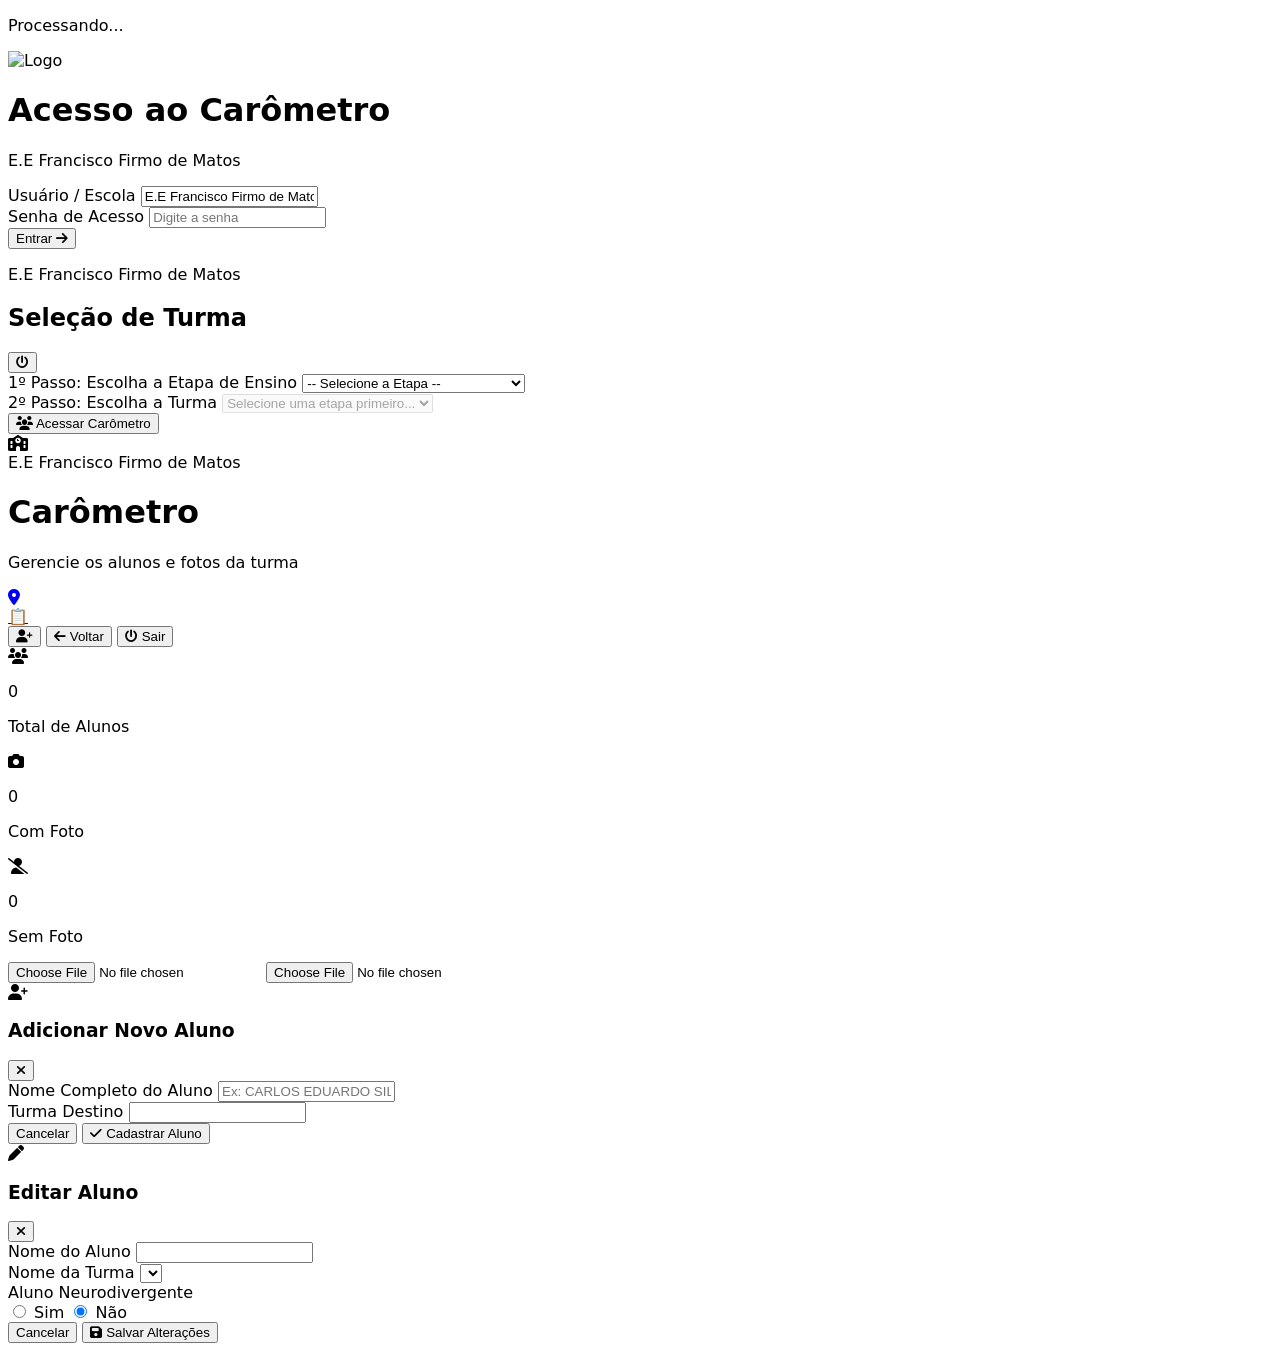
==== carometro.html @ 437d0957 "Add files via upload" ====
<!DOCTYPE html>
<html lang="pt-BR">
<head>
    <meta charset="UTF-8">
    <meta name="viewport" content="width=device-width, initial-scale=1.0">
     <link rel="icon" type="image/svg+xml"
        href="https://encrypted-tbn0.gstatic.com/images?q=tbn:ANd9GcTEu6XYfBX6dLECkxfarfPyb2WfE9KQSWr1B8WeCshx2w&s">
    <title>Carômetro Firmo de Mattos</title>
    <!-- Tailwind CSS -->
    <script src="https://cdn.tailwindcss.com"></script>
    <!-- Font Awesome Icons -->
    <link rel="stylesheet" href="https://cdnjs.cloudflare.com/ajax/libs/font-awesome/6.4.0/css/all.min.css">
    <!-- Compressor.js & Supabase JS -->
    <script src="https://cdnjs.cloudflare.com/ajax/libs/compressorjs/1.2.1/compressor.min.js"></script>
    <script src="https://cdn.jsdelivr.net/npm/@supabase/supabase-js@2"></script>
    <style>
        * {
            box-sizing: border-box;
        }
        html {
            scroll-behavior: smooth;
        }
        body {
            font-family: Inter, ui-sans-serif, system-ui, -apple-system, BlinkMacSystemFont, "Segoe UI", sans-serif;
        }
        /* Scrollbar discreta */
        ::-webkit-scrollbar {
            width: 7px;
            height: 7px;
        }
        ::-webkit-scrollbar-track {
            background: transparent;
        }
        ::-webkit-scrollbar-thumb {
            background: #cbd5e1;
            border-radius: 999px;
        }
        ::-webkit-scrollbar-thumb:hover {
            background: #94a3b8;
        }
        /* Animação suave dos cards */
        .aluno-card {
            animation: cardEntrada 0.25s ease-out;
        }
        @keyframes cardEntrada {
            from {
                opacity: 0;
                transform: translateY(6px);
            }
            to {
                opacity: 1;
                transform: translateY(0);
            }
        }
        /* Spinner de carregamento */
        .loading-spinner {
            animation: girar 0.8s linear infinite;
        }
        @keyframes girar {
            to {
                transform: rotate(360deg);
            }
        }
        button, select, input {
            -webkit-tap-highlight-color: transparent;
        }
    </style>
</head>
<body class="bg-slate-50 min-h-screen text-slate-800">
    <!-- =====================================================
         LOADING OVERLAY
    ====================================================== -->
    <div id="loading-overlay" class="fixed inset-0 bg-slate-950/70 backdrop-blur-sm hidden flex-col items-center justify-center p-4 z-[9999]">
        <div class="loading-spinner rounded-full h-12 w-12 sm:h-14 sm:w-14 border-4 border-white/20 border-t-blue-500 mb-4"></div>
        <p id="loading-text" class="text-white font-semibold text-sm sm:text-base text-center">Processando...</p>
    </div>
    <!-- =====================================================
         TELA DE LOGIN
    ====================================================== -->
    <div id="tela-login" class="flex flex-col items-center justify-center min-h-screen p-4 bg-slate-950">
        <div class="w-full max-w-sm sm:max-w-md bg-white rounded-2xl shadow-2xl border border-white/10 overflow-hidden">
            <div class="px-6 sm:px-8 pt-8 pb-5 text-center">
                <div class="mx-auto mb-4 w-16 h-16 rounded-2xl bg-blue-50 border border-blue-100 flex items-center justify-center overflow-hidden p-1 shadow-sm">
                   <img src="https://encrypted-tbn0.gstatic.com/images?q=tbn:ANd9GcTEu6XYfBX6dLECkxfarfPyb2WfE9KQSWr1B8WeCshx2w&s" class="relative h-20 w-20 rounded-full border-4 border-white shadow-lg" alt="Logo">
                </div>
                <h1 class="text-xl sm:text-2xl font-bold text-slate-900">Acesso ao Carômetro</h1>
                <p class="text-sm text-slate-500 mt-1">E.E Francisco Firmo de Matos</p>
            </div>
            <form id="form-login" onsubmit="efetuarLogin(event)" class="px-6 sm:px-8 pb-8 space-y-5">
                <div>
                    <label class="block text-[11px] font-bold text-slate-500 uppercase tracking-wide mb-1.5">Usuário / Escola</label>
                    <input type="text" id="login-username" name="username" value="E.E Francisco Firmo de Matos" readonly autocomplete="username"
                        class="w-full p-3 border border-slate-200 bg-slate-50 rounded-xl font-semibold text-slate-600 text-sm outline-none cursor-not-allowed">
                </div>
                <div>
                    <label class="block text-[11px] font-bold text-slate-500 uppercase tracking-wide mb-1.5">Senha de Acesso</label>
                    <input type="password" id="login-password" name="password" placeholder="Digite a senha" required autocomplete="current-password"
                        class="w-full p-3.5 border border-slate-200 rounded-xl text-sm font-medium outline-none focus:ring-2 focus:ring-blue-500/20 focus:border-blue-500 transition">
                </div>
                <button type="submit" class="w-full bg-blue-600 hover:bg-blue-700 active:bg-blue-800 text-white font-bold py-3.5 px-4 rounded-xl transition shadow-sm flex items-center justify-center gap-2">
                    Entrar <i class="fa-solid fa-arrow-right text-sm"></i>
                </button>
            </form>
        </div>
    </div>
    <!-- =====================================================
         TELA DE SELEÇÃO DE TURMAS
    ====================================================== -->
    <div id="tela-selecao" class="hidden min-h-screen flex flex-col items-center justify-center p-4">
        <div class="w-full max-w-md bg-white rounded-2xl shadow-sm border border-slate-200 overflow-hidden">
            <div class="px-5 sm:px-7 pt-6 sm:pt-7">
                <div class="flex items-center justify-between gap-4">
                    <div>
                        <p class="text-[10px] font-bold uppercase tracking-wider text-blue-600 mb-1">E.E Francisco Firmo de Matos</p>
                        <h2 class="text-xl sm:text-2xl font-bold text-slate-900">Seleção de Turma</h2>
                    </div>
                    <button onclick="efetuarLogout()" class="w-9 h-9 rounded-lg text-slate-400 hover:text-red-600 hover:bg-red-50 transition flex items-center justify-center" title="Sair">
                        <i class="fa-solid fa-power-off text-sm"></i>
                    </button>
                </div>
            </div>
            <div class="p-5 sm:p-7 space-y-5">
                <div>
                    <label class="block text-xs font-bold text-slate-600 uppercase tracking-wide mb-2">1º Passo: Escolha a Etapa de Ensino</label>
                    <select id="select-etapa" onchange="filtrarTurmasPorEtapa()" class="w-full p-3.5 border border-slate-200 rounded-xl bg-white focus:outline-none focus:ring-2 focus:ring-blue-500/20 focus:border-blue-500 font-medium text-sm transition">
                        <option value="">-- Selecione a Etapa --</option>
                        <option value="1 REG">1º Ano Regular (1 REG)</option>
                        <option value="1 ADM">1º Ano Administração (TEC ADM)</option>
                        <option value="2 REG">2º Ano Regular (2 REG)</option>
                        <option value="3 REG">3º Ano Regular (3 REG)</option>
                    </select>
                </div>
                <div>
                    <label class="block text-xs font-bold text-slate-600 uppercase tracking-wide mb-2">2º Passo: Escolha a Turma</label>
                    <select id="select-turmas" disabled class="w-full p-3.5 border border-slate-200 rounded-xl bg-white focus:outline-none focus:ring-2 focus:ring-blue-500/20 focus:border-blue-500 font-medium text-sm transition disabled:bg-slate-100 disabled:text-slate-400">
                        <option value="">Selecione uma etapa primeiro...</option>
                    </select>
                </div>
                <button onclick="entrarNaTurma()" class="w-full bg-blue-600 hover:bg-blue-700 active:bg-blue-800 text-white font-bold py-3.5 px-4 rounded-xl transition shadow-sm flex items-center justify-center gap-2">
                    <i class="fa-solid fa-users text-sm"></i>
                    Acessar Carômetro
                </button>
            </div>
        </div>
    </div>
    <!-- =====================================================
         TELA DO CARÔMETRO
    ====================================================== -->
    <div id="tela-carometro" class="hidden min-h-screen">
        <!-- HEADER -->
        <header class="bg-slate-950 text-white border-b border-white/5 sticky top-0 z-40">
            <div class="max-w-7xl mx-auto px-4 sm:px-6 py-4">
                <div class="flex flex-col sm:flex-row sm:items-center justify-between gap-4">
                    <div class="min-w-0">
                        <div class="flex items-center gap-2 mb-1">
                            <div class="w-8 h-8 rounded-lg bg-blue-600 flex items-center justify-center flex-shrink-0">
                                <i class="fa-solid fa-school text-xs"></i>
                            </div>
                            <span class="text-[10px] uppercase tracking-wider font-bold text-blue-300">E.E Francisco Firmo de Matos</span>
                        </div>
                        <h1 id="titulo-turma" class="text-lg sm:text-xl font-bold truncate">Carômetro</h1>
                        <p class="text-xs text-slate-400 mt-0.5">Gerencie os alunos e fotos da turma</p>
                    </div>
                    <div class="flex items-center gap-2 flex-wrap">
                        <!-- ÍCONE: MAPEAMENTO DE SALA -->
                        <a id="btn-mapeamento" href="#" title="Mapeamento de Sala">
                            <div class="w-10 h-10 rounded-full bg-rose-600 hover:bg-rose-700 active:bg-rose-800 text-white flex items-center justify-center transition shadow-sm text-lg">
                                <i class="fa-solid fa-location-dot"></i>
                            </div>
                        </a>
                        <!-- ÍCONE: DIÁRIO DE BORDO -->
                        <a id="btn-diario-bordo" href="#" title="Diário de Bordo">
                            <div class="w-10 h-10 rounded-full bg-amber-600 hover:bg-amber-700 active:bg-amber-800 text-white flex items-center justify-center transition shadow-sm text-lg">
                                📋
                            </div>
                        </a>
                        <button onclick="abrirModalNovoAluno()" class="bg-emerald-600 hover:bg-emerald-700 active:bg-emerald-800 px-3.5 py-2.5 rounded-xl transition font-semibold text-xs sm:text-sm flex items-center gap-2 text-white shadow-sm">
                            <i class="fa-solid fa-user-plus text-xs"></i>
                        </button>
                        <button onclick="voltarParaSelecao()" class="bg-white/10 hover:bg-white/15 active:bg-white/20 px-3.5 py-2.5 rounded-xl transition font-semibold text-xs sm:text-sm flex items-center gap-2">
                            <i class="fa-solid fa-arrow-left"></i>
                            <span>Voltar</span>
                        </button>
                        <button onclick="efetuarLogout()" class="bg-red-600/90 hover:bg-red-600 active:bg-red-700 px-3.5 py-2.5 rounded-xl transition font-semibold text-xs sm:text-sm flex items-center gap-2">
                            <i class="fa-solid fa-power-off"></i>
                            <span>Sair</span>
                        </button>
                    </div>
                </div>
            </div>
        </header>
        <!-- CONTEÚDO PRINCIPAL -->
        <main class="max-w-7xl mx-auto p-4 sm:p-6">
            <!-- CARDS DE METRICAS -->
            <div class="grid grid-cols-1 sm:grid-cols-3 gap-4 mb-6">
                <div class="bg-white p-4 rounded-2xl border border-slate-200 shadow-sm flex items-center gap-4">
                    <div class="w-12 h-12 rounded-xl bg-blue-50 border border-blue-100 flex items-center justify-center text-blue-600">
                        <i class="fa-solid fa-users text-lg"></i>
                    </div>
                    <div>
                        <p id="meta-total" class="text-2xl font-bold text-slate-900">0</p>
                        <p class="text-xs font-bold text-slate-400 uppercase tracking-wider">Total de Alunos</p>
                    </div>
                </div>
                <div class="bg-white p-4 rounded-2xl border border-slate-200 shadow-sm flex items-center gap-4">
                    <div class="w-12 h-12 rounded-xl bg-emerald-50 border border-emerald-100 flex items-center justify-center text-emerald-600">
                        <i class="fa-solid fa-camera text-lg"></i>
                    </div>
                    <div>
                        <p id="meta-com-foto" class="text-2xl font-bold text-emerald-600">0</p>
                        <p class="text-xs font-bold text-slate-400 uppercase tracking-wider">Com Foto</p>
                    </div>
                </div>
                <div class="bg-white p-4 rounded-2xl border border-slate-200 shadow-sm flex items-center gap-4">
                    <div class="w-12 h-12 rounded-xl bg-amber-50 border border-amber-100 flex items-center justify-center text-amber-600">
                        <i class="fa-solid fa-user-slash text-lg"></i>
                    </div>
                    <div>
                        <p id="meta-sem-foto" class="text-2xl font-bold text-amber-500">0</p>
                        <p class="text-xs font-bold text-slate-400 uppercase tracking-wider">Sem Foto</p>
                    </div>
                </div>
            </div>
            <!-- GRID DE CARDS DOS ALUNOS -->
            <div id="grid-alunos" class="grid grid-cols-1 sm:grid-cols-2 md:grid-cols-3 lg:grid-cols-5 gap-5"></div>
        </main>
    </div>
    <!-- INPUTS ESCONDIDOS DE ARQUIVO -->
    <input type="file" id="input-camera" accept="image/*" capture="environment" class="hidden">
    <input type="file" id="input-galeria" accept="image/*" class="hidden">
    <!-- =====================================================
         MODAL: ADICIONAR ALUNO
    ====================================================== -->
    <div id="modal-novo-aluno" class="fixed inset-0 bg-slate-950/70 backdrop-blur-sm hidden flex items-center justify-center p-4 z-50">
        <div class="bg-white rounded-2xl shadow-2xl max-w-md w-full p-6 border border-slate-100">
            <div class="flex justify-between items-center mb-5">
                <div class="flex items-center gap-2.5">
                    <div class="w-9 h-9 rounded-xl bg-emerald-50 border border-emerald-100 flex items-center justify-center text-emerald-600">
                        <i class="fa-solid fa-user-plus text-sm"></i>
                    </div>
                    <h3 class="text-lg font-bold text-slate-900">Adicionar Novo Aluno</h3>
                </div>
                <button onclick="fecharModalNovoAluno()" class="w-8 h-8 rounded-lg text-slate-400 hover:text-slate-600 hover:bg-slate-100 transition flex items-center justify-center">
                    <i class="fa-solid fa-xmark"></i>
                </button>
            </div>
            <div class="space-y-4">
                <div>
                    <label class="block text-xs font-bold text-slate-500 uppercase tracking-wide mb-1.5">Nome Completo do Aluno</label>
                    <input type="text" id="cad-nome" placeholder="Ex: CARLOS EDUARDO SILVA" class="w-full p-3 border border-slate-200 rounded-xl focus:ring-2 focus:ring-blue-500/20 focus:border-blue-500 outline-none font-medium text-sm uppercase transition">
                </div>
                <div>
                    <label class="block text-xs font-bold text-slate-500 uppercase tracking-wide mb-1.5">Turma Destino</label>
                    <input type="text" id="cad-turma" readonly class="w-full p-3 border border-slate-200 rounded-xl bg-slate-100 font-bold text-slate-600 text-sm cursor-not-allowed outline-none">
                </div>
            </div>
            <div class="flex justify-end gap-2.5 mt-6">
                <button onclick="fecharModalNovoAluno()" class="px-4 py-2.5 bg-slate-100 hover:bg-slate-200 rounded-xl font-semibold text-xs text-slate-600 transition">Cancelar</button>
                <button onclick="salvarNovoAluno()" class="px-4 py-2.5 bg-emerald-600 hover:bg-emerald-700 text-white rounded-xl font-semibold text-xs shadow-sm transition flex items-center gap-1.5">
                    <i class="fa-solid fa-check"></i>
                    Cadastrar Aluno
                </button>
            </div>
        </div>
    </div>
    <!-- =====================================================
         MODAL: EDITAR ALUNO
    ====================================================== -->
    <div id="modal-edicao" class="fixed inset-0 bg-slate-950/70 backdrop-blur-sm hidden flex items-center justify-center p-4 z-50">
        <div class="bg-white rounded-2xl shadow-2xl max-w-md w-full p-6 border border-slate-100">
            <div class="flex justify-between items-center mb-5">
                <div class="flex items-center gap-2.5">
                    <div class="w-9 h-9 rounded-xl bg-blue-50 border border-blue-100 flex items-center justify-center text-blue-600">
                        <i class="fa-solid fa-pen text-sm"></i>
                    </div>
                    <h3 class="text-lg font-bold text-slate-900">Editar Aluno</h3>
                </div>
                <button onclick="fecharModal()" class="w-8 h-8 rounded-lg text-slate-400 hover:text-slate-600 hover:bg-slate-100 transition flex items-center justify-center">
                    <i class="fa-solid fa-xmark"></i>
                </button>
            </div>
            <input type="hidden" id="edit-aluno-id">
            <div class="space-y-4">
                <div>
                    <label class="block text-xs font-bold text-slate-500 uppercase tracking-wide mb-1.5">Nome do Aluno</label>
                    <input type="text" id="edit-nome" class="w-full p-3 border border-slate-200 rounded-xl focus:ring-2 focus:ring-blue-500/20 focus:border-blue-500 outline-none font-medium text-sm uppercase transition">
                </div>
                <div>
                    <label class="block text-xs font-bold text-slate-500 uppercase tracking-wide mb-1.5">Nome da Turma</label>
                    <select id="edit-turma" class="w-full p-3 border border-slate-200 rounded-xl focus:ring-2 focus:ring-blue-500/20 focus:border-blue-500 outline-none font-medium text-sm transition bg-white">
                    </select>
                </div>
                <div>
                    <label class="block text-xs font-bold text-slate-500 uppercase tracking-wide mb-1.5">Aluno Neurodivergente</label>
                    <div class="flex items-center gap-6 p-3 bg-slate-50 rounded-xl border border-slate-200">
                        <label class="flex items-center gap-2 cursor-pointer text-sm font-semibold text-slate-700">
                            <input type="radio" id="edit-neuro-sim" name="edit-neurodivergente" value="sim" class="w-4 h-4 text-blue-600 focus:ring-blue-500 border-slate-300">
                            <span>Sim</span>
                        </label>
                        <label class="flex items-center gap-2 cursor-pointer text-sm font-semibold text-slate-700">
                            <input type="radio" id="edit-neuro-nao" name="edit-neurodivergente" value="nao" class="w-4 h-4 text-blue-600 focus:ring-blue-500 border-slate-300" checked>
                            <span>Não</span>
                        </label>
                    </div>
                </div>
            </div>
            <div class="flex justify-end gap-2.5 mt-6">
                <button onclick="fecharModal()" class="px-4 py-2.5 bg-slate-100 hover:bg-slate-200 rounded-xl font-semibold text-xs text-slate-600 transition">Cancelar</button>
                <button onclick="salvarEdicaoAluno()" class="px-4 py-2.5 bg-blue-600 hover:bg-blue-700 text-white rounded-xl font-semibold text-xs shadow-sm transition flex items-center gap-1.5">
                    <i class="fa-solid fa-floppy-disk"></i>
                    Salvar Alterações
                </button>
            </div>
        </div>
    </div>
    <!-- =====================================================
         JAVASCRIPT
    ====================================================== -->
    <script>
        const SUPABASE_URL = "https://vydnefdeqljazqaisslq.supabase.co";
        const SUPABASE_ANON_KEY = "eyJhbGciOiJIUzI1NiIsInR5cCI6IkpXVCJ9.eyJpc3MiOiJzdXBhYmFzZSIsInJlZiI6InZ5ZG5lZmRlcWxqYXpxYWlzc2xxIiwicm9sZSI6ImFub24iLCJpYXQiOjE3ODI4MTkwNDEsImV4cCI6MjA5ODM5NTA0MX0.tnt7XMk3lpHU00lWQH-0wg-9fCjKEc4MiMVgZZWlY2U";
    
        const supabaseClient = supabase.createClient(SUPABASE_URL, SUPABASE_ANON_KEY);
        
        let todasAsTurmas = [];
        let alunoSelecionadoParaUpload = null;
        let turmaAtualSelecionada = "";
        const CHAVE_EXPIRACAO = "carometro_sessao_expiracao";
        
        document.addEventListener("DOMContentLoaded", async () => {
            verificarSessao();
            configurarInputsDeArquivo();
            
            const params = new URLSearchParams(window.location.search);
            const turmaVindaDoMapeamento = params.get('turma');
            
            if (turmaVindaDoMapeamento) {
                // Entrou vindo do mapeamento — carrega direto na turma
                await carregarTurmas();
                const etapa = descobrirEtapaDaTurma(turmaVindaDoMapeamento);
                if (etapa) {
                    document.getElementById("select-etapa").value = etapa;
                    filtrarTurmasPorEtapa();
                    document.getElementById("select-turmas").value = turmaVindaDoMapeamento;
                    turmaAtualSelecionada = turmaVindaDoMapeamento;
                    
                    document.getElementById("titulo-turma").innerText = `Carômetro · ${turmaVindaDoMapeamento}`;
                    atualizarLinksNavegacao(turmaVindaDoMapeamento);
                    
                    document.getElementById("tela-selecao").classList.add("hidden");
                    document.getElementById("tela-carometro").classList.remove("hidden");
                    carregarAlunos(turmaVindaDoMapeamento);
                }
            }
        });
        
        // Atualiza os links de navegação com a turma atual
        function atualizarLinksNavegacao(nomeTurma) {
            const btnDiario = document.getElementById("btn-diario-bordo");
            const btnMapeamento = document.getElementById("btn-mapeamento");
            
            if (btnDiario) {
                btnDiario.href = `diariodebordo.html?turma=${encodeURIComponent(nomeTurma)}&origem=carometro`;
            }
            if (btnMapeamento) {
                btnMapeamento.href = `mapeamento.html?turma=${encodeURIComponent(nomeTurma)}&origem=carometro`;
            }
        }
        
        /* ================= LOADING OVERLAY ================= */
        function mostrarLoading(mensagem) {
            document.getElementById("loading-text").innerText = mensagem || "Processando...";
            const overlay = document.getElementById("loading-overlay");
            overlay.classList.remove("hidden");
            overlay.classList.add("flex");
        }
        function esconderLoading() {
            const overlay = document.getElementById("loading-overlay");
            overlay.classList.add("hidden");
            overlay.classList.remove("flex");
        }
        
        /* ================= SESSÃO E LOGIN ================= */
        function verificarSessao() {
            const expiracao = localStorage.getItem(CHAVE_EXPIRACAO);
            const agora = Date.now();
            if (expiracao && agora < parseInt(expiracao)) {
                document.getElementById("tela-login").classList.add("hidden");
                document.getElementById("tela-selecao").classList.remove("hidden");
                document.getElementById("tela-carometro").classList.add("hidden");
                carregarTurmas();
            } else {
                localStorage.removeItem(CHAVE_EXPIRACAO);
                document.getElementById("tela-login").classList.remove("hidden");
                document.getElementById("tela-selecao").classList.add("hidden");
                document.getElementById("tela-carometro").classList.add("hidden");
            }
        }
        function efetuarLogin(event) {
            event.preventDefault();
            const senhaDigitada = document.getElementById("login-password").value;
            if (senhaDigitada === "8737") {
                const tempoExpiracao = Date.now() + (24 * 60 * 60 * 1000);
                localStorage.setItem(CHAVE_EXPIRACAO, tempoExpiracao.toString());
                document.getElementById("login-password").value = "";
                verificarSessao();
            } else {
                alert("Senha inválida! Tente novamente.");
                document.getElementById("login-password").focus();
            }
        }
        function efetuarLogout() {
            if (confirm("Tem certeza que deseja sair do sistema?")) {
                localStorage.removeItem(CHAVE_EXPIRACAO);
                verificarSessao();
            }
        }
        
        /* ================= CARREGAR TURMAS ================= */
        async function carregarTurmas() {
            const { data, error } = await supabaseClient
                .from("carometro")
                .select("class_name");
            if (error) {
                alert("Erro ao carregar turmas do servidor: " + error.message);
                return;
            }
            todasAsTurmas = [
                ...new Set(
                    data
                        .map(item => item.class_name)
                        .filter(Boolean)
                        .map(turma => turma.trim())
                )
            ].sort((a, b) => a.localeCompare(b, "pt-BR", { numeric: true }));
            
            const selectTurmas = document.getElementById("select-turmas");
            document.getElementById("select-etapa").value = "";
            selectTurmas.innerHTML = '<option value="">Selecione uma etapa primeiro...</option>';
            selectTurmas.disabled = true;
            selectTurmas.classList.add("disabled:bg-slate-100", "disabled:text-slate-400");
        }
        
        /* ================= FILTRAR TURMAS POR ETAPA ================= */
        function filtrarTurmasPorEtapa() {
            const etapaSelecionada = document.getElementById("select-etapa").value;
            const selectTurmas = document.getElementById("select-turmas");
            
            if (!etapaSelecionada) {
                selectTurmas.innerHTML = '<option value="">Selecione uma etapa primeiro...</option>';
                selectTurmas.disabled = true;
                selectTurmas.classList.add("disabled:bg-slate-100", "disabled:text-slate-400");
                return;
            }
            
            let turmasFiltradas = [];
            if (etapaSelecionada === "1 REG") {
                turmasFiltradas = todasAsTurmas.filter(turma =>
                    turma.toUpperCase().startsWith("1 REG")
                );
            } else if (etapaSelecionada === "1 ADM") {
                turmasFiltradas = todasAsTurmas.filter(turma =>
                    turma.toUpperCase().includes("ADM")
                );
            } else if (etapaSelecionada === "2 REG") {
                turmasFiltradas = todasAsTurmas.filter(turma =>
                    turma.toUpperCase().startsWith("2 REG")
                );
            } else if (etapaSelecionada === "3 REG") {
                turmasFiltradas = todasAsTurmas.filter(turma =>
                    turma.toUpperCase().startsWith("3 REG")
                );
            }
            
            selectTurmas.innerHTML = '<option value="">-- Escolha uma Turma --</option>';
            turmasFiltradas.forEach(turma => {
                const option = document.createElement("option");
                option.value = turma;
                option.textContent = turma;
                selectTurmas.appendChild(option);
            });
            
            if (!turmasFiltradas.length) {
                selectTurmas.innerHTML = '<option value="">Nenhuma turma encontrada nesta etapa</option>';
            }
            
            selectTurmas.disabled = false;
            selectTurmas.classList.remove("disabled:bg-slate-100", "disabled:text-slate-400");
        }
        
        /* ================= ENTRAR NA TURMA ================= */
        function entrarNaTurma() {
            const nomeTurma = document.getElementById("select-turmas").value;
            if (!nomeTurma) {
                alert("Selecione uma turma para prosseguir!");
                return;
            }
            turmaAtualSelecionada = nomeTurma;
            document.getElementById("titulo-turma").innerText = `Carômetro · ${nomeTurma}`;
            
            // Atualiza links com a turma selecionada
            atualizarLinksNavegacao(nomeTurma);
            
            document.getElementById("tela-selecao").classList.add("hidden");
            document.getElementById("tela-carometro").classList.remove("hidden");
            carregarAlunos(nomeTurma);
        }
        
        function voltarParaSelecao() {
            document.getElementById("tela-carometro").classList.add("hidden");
            document.getElementById("tela-selecao").classList.remove("hidden");
            carregarTurmas();
        }
        
        /* ================= DESCOBRIR ETAPA DA TURMA ================= */
        function descobrirEtapaDaTurma(turma) {
            if (!turma) return "";
            const turmaUpper = turma.toUpperCase();
            if (turmaUpper.startsWith("1 REG")) return "1 REG";
            if (turmaUpper.includes("ADM")) return "1 ADM";
            if (turmaUpper.startsWith("2 REG")) return "2 REG";
            if (turmaUpper.startsWith("3 REG")) return "3 REG";
            return "";
        }
        
        /* ================= CARREGAR ALUNOS ================= */
        async function carregarAlunos(nomeTurma) {
            mostrarLoading("Carregando alunos da turma...");
            try {
                const { data: alunos, error } = await supabaseClient
                    .from('carometro')
                    .select('*')
                    .eq('class_name', nomeTurma)
                    .order('student_name');
                if (error) throw error;
                
                const total = alunos.length;
                const comFoto = alunos.filter(a => a.photo_url).length;
                const semFoto = total - comFoto;
                
                document.getElementById("meta-total").innerText = total;
                document.getElementById("meta-com-foto").innerText = comFoto;
                document.getElementById("meta-sem-foto").innerText = semFoto;
                
                const grid = document.getElementById("grid-alunos");
                grid.innerHTML = "";
                
                if (alunos.length === 0) {
                    grid.innerHTML = `
                        <div class="col-span-full py-12 px-4 text-center rounded-2xl border border-dashed border-slate-300 bg-white/50">
                            <i class="fa-solid fa-users-slash text-3xl text-slate-300 mb-2"></i>
                            <p class="font-semibold text-slate-600 text-sm">Nenhum aluno cadastrado nesta turma</p>
                            <p class="text-xs text-slate-400 mt-1">Clique em "Adicionar Aluno" para incluir novos alunos.</p>
                        </div>
                    `;
                    return;
                }
                
                const estiloDegrade = "background: linear-gradient(135deg, #e52421 0%, #ffd100 33%, #0072ce 66%, #00a3e0 100%);";
                alunos.forEach(aluno => {
                    const card = document.createElement("div");
                    card.className = "aluno-card bg-white p-5 rounded-2xl border border-slate-200 shadow-sm hover:border-blue-200 hover:shadow-md transition-all duration-200 flex flex-col items-center justify-between text-center min-h-[300px]";
                    const isNeuro = Boolean(aluno.neurodivergente);
                    
                    let areaFoto = "";
                    if (isNeuro) {
                        if (aluno.photo_url) {
                            areaFoto = `
                                <div class="w-24 h-24 rounded-full p-[3.5px] overflow-hidden mb-3 shadow-md" style="${estiloDegrade}">
                                    <div class="w-full h-full rounded-full overflow-hidden bg-slate-100">
                                        <img src="${aluno.photo_url}" alt="${aluno.student_name}" class="w-full h-full object-cover">
                                    </div>
                                </div>`;
                        } else {
                            areaFoto = `
                                <div class="w-24 h-24 rounded-full p-[3.5px] overflow-hidden mb-3 shadow-md" style="${estiloDegrade}">
                                    <div class="w-full h-full rounded-full bg-slate-100 flex items-center justify-center text-slate-300">
                                        <i class="fa-solid fa-user text-4xl"></i>
                                    </div>
                                </div>`;
                        }
                    } else {
                        if (aluno.photo_url) {
                            areaFoto = `
                                <div class="w-24 h-24 rounded-full border-2 border-blue-500 ring-2 ring-blue-100 overflow-hidden mb-3 bg-slate-100 shadow">
                                    <img src="${aluno.photo_url}" alt="${aluno.student_name}" class="w-full h-full object-cover">
                                </div>`;
                        } else {
                            areaFoto = `
                                <div class="w-24 h-24 rounded-full bg-slate-100 border-2 border-slate-200 flex items-center justify-center overflow-hidden mb-3 text-slate-300 shadow-inner">
                                    <i class="fa-solid fa-user text-4xl"></i>
                                </div>`;
                        }
                    }
                    
                    let botoesAcao = "";
                    if (aluno.photo_url) {
                        botoesAcao = `
                            <button onclick="window.open('${aluno.photo_url}', '_blank')" class="w-9 h-9 rounded-xl bg-emerald-50 text-emerald-600 border border-emerald-200 hover:bg-emerald-600 hover:text-white transition flex items-center justify-center text-xs shadow-sm" title="Ver foto em tamanho real"><i class="fa-solid fa-magnifying-glass"></i></button>
                            <button onclick="removerFoto('${aluno.id}')" class="w-9 h-9 rounded-xl bg-red-50 text-red-600 border border-red-200 hover:bg-red-600 hover:text-white transition flex items-center justify-center text-xs shadow-sm" title="Remover foto"><i class="fa-solid fa-trash"></i></button>
                        `;
                    } else {
                        botoesAcao = `
                            <button onclick="dispararUpload('${aluno.id}', 'camera')" class="w-9 h-9 rounded-xl bg-purple-50 text-purple-600 border border-purple-200 hover:bg-purple-600 hover:text-white transition flex items-center justify-center text-xs shadow-sm" title="Tirar foto com a Câmera"><i class="fa-solid fa-camera"></i></button>
                            <button onclick="dispararUpload('${aluno.id}', 'galeria')" class="w-9 h-9 rounded-xl bg-blue-50 text-blue-600 border border-blue-200 hover:bg-blue-600 hover:text-white transition flex items-center justify-center text-xs shadow-sm" title="Escolher foto da Galeria"><i class="fa-solid fa-image"></i></button>
                        `;
                    }
                    
                    card.innerHTML = `
                        <div class="flex flex-col items-center w-full">
                            ${areaFoto}
                            <h4 class="font-bold text-sm text-slate-900 uppercase tracking-tight line-clamp-2 px-1 mb-1 leading-snug">${aluno.student_name}</h4>
                            <span class="text-[10px] font-bold text-slate-400 uppercase tracking-wider">${aluno.class_name}</span>
                        </div>
                        <div class="flex items-center justify-center gap-2 mt-4 pt-3 border-t border-slate-100 w-full">
                            ${botoesAcao}
                            <button onclick="abrirModalEdicao('${aluno.id}', '${escaparAtributo(aluno.student_name)}', '${escaparAtributo(aluno.class_name)}', ${isNeuro})" class="w-9 h-9 rounded-xl bg-slate-50 text-slate-600 border border-slate-200 hover:bg-slate-800 hover:text-white transition flex items-center justify-center text-xs shadow-sm" title="Editar dados do aluno"><i class="fa-solid fa-pen"></i></button>
                        </div>
                    `;
                    grid.appendChild(card);
                });
            } catch (err) {
                alert("Erro ao buscar alunos: " + err.message);
            } finally {
                esconderLoading();
            }
        }
        function escaparAtributo(str) {
            return String(str || '').replace(/'/g, "\\'").replace(/"/g, '&quot;');
        }
        
        /* ================= CADASTRO DE ALUNO ================= */
        function abrirModalNovoAluno() {
            if (!turmaAtualSelecionada) return alert("Selecione uma turma primeiro!");
            document.getElementById("cad-turma").value = turmaAtualSelecionada;
            document.getElementById("cad-nome").value = "";
            document.getElementById("modal-novo-aluno").classList.remove("hidden");
            document.getElementById("cad-nome").focus();
        }
        function fecharModalNovoAluno() {
            document.getElementById("modal-novo-aluno").classList.add("hidden");
        }
        async function salvarNovoAluno() {
            const nome = document.getElementById("cad-nome").value.trim().toUpperCase();
            const turma = document.getElementById("cad-turma").value.trim();
            if (!nome) return alert("Por favor, digite o nome completo do aluno!");
            mostrarLoading("Cadastrando aluno...");
            try {
                const { error } = await supabaseClient
                    .from('carometro')
                    .insert([{ student_name: nome, class_name: turma }]);
                if (error) throw error;
                fecharModalNovoAluno();
                await carregarTurmas();
                carregarAlunos(turmaAtualSelecionada);
            } catch (err) {
                alert("Erro ao cadastrar aluno: " + err.message);
                esconderLoading();
            }
        }
        
        /* ================= UPLOAD DE FOTOS ================= */
        function dispararUpload(alunoId, origem) {
            alunoSelecionadoParaUpload = alunoId;
            if (origem === 'camera') document.getElementById("input-camera").click();
            if (origem === 'galeria') document.getElementById("input-galeria").click();
        }
        function configurarInputsDeArquivo() {
            const processarArquivo = async (evento) => {
                const file = evento.target.files[0];
                if (!file || !alunoSelecionadoParaUpload) return;
                mostrarLoading("Otimizando e enviando foto...");
                new Compressor(file, {
                    quality: 0.6,
                    maxWidth: 800,
                    maxHeight: 800,
                    convertSize: 1000000,
                    success: async (resultadoCompactado) => {
                        try {
                            const fileExt = resultadoCompactado.name ? resultadoCompactado.name.split('.').pop() : 'jpg';
                            const caminhoArquivo = `public/${alunoSelecionadoParaUpload}-${Date.now()}.${fileExt}`;
                            const { error: storageError } = await supabaseClient.storage
                                .from('fotos-alunos')
                                .upload(caminhoArquivo, resultadoCompactado);
                            if (storageError) throw storageError;
                            const { data: { publicUrl } } = supabaseClient.storage.from('fotos-alunos').getPublicUrl(caminhoArquivo);
                            const { error: dbError } = await supabaseClient
                                .from('carometro')
                                .update({ photo_url: publicUrl })
                                .eq('id', alunoSelecionadoParaUpload);
                            if (dbError) throw dbError;
                            evento.target.value = "";
                            carregarAlunos(turmaAtualSelecionada);
                        } catch (err) {
                            alert("Erro no upload da foto: " + err.message);
                            esconderLoading();
                        }
                    },
                    error(err) {
                        alert("Erro ao compactar a imagem: " + err.message);
                        esconderLoading();
                    },
                });
            };
            document.getElementById("input-camera").addEventListener("change", processarArquivo);
            document.getElementById("input-galeria").addEventListener("change", processarArquivo);
        }
        
        /* ================= REMOVER FOTO ================= */
        async function removerFoto(alunoId) {
            if (!confirm("Tem certeza que deseja remover a foto deste aluno?")) return;
            mostrarLoading("Removendo foto...");
            try {
                const { data: aluno, error: fetchError } = await supabaseClient
                    .from('carometro')
                    .select('photo_url')
                    .eq('id', alunoId)
                    .single();
                if (fetchError) throw fetchError;
                if (aluno && aluno.photo_url) {
                    const caminhoArquivo = aluno.photo_url.split('/fotos-alunos/')[1];
                    if (caminhoArquivo) {
                        await supabaseClient.storage.from('fotos-alunos').remove([caminhoArquivo]);
                    }
                }
                const { error: dbError } = await supabaseClient
                    .from('carometro')
                    .update({ photo_url: null })
                    .eq('id', alunoId);
                if (dbError) throw dbError;
                carregarAlunos(turmaAtualSelecionada);
            } catch (err) {
                alert("Erro ao remover a foto: " + err.message);
                esconderLoading();
            }
        }
        
        /* ================= EDITAR ALUNO ================= */
        async function abrirModalEdicao(id, nome, turma, neurodivergente) {
            document.getElementById("edit-aluno-id").value = id;
            document.getElementById("edit-nome").value = nome;
            const selectTurma = document.getElementById("edit-turma");
            
            selectTurma.innerHTML = "";
            if (!todasAsTurmas.length) {
                selectTurma.innerHTML = '<option value="">Nenhuma turma cadastrada</option>';
            } else {
                todasAsTurmas.forEach(t => {
                    const option = document.createElement("option");
                    option.value = t;
                    option.textContent = t;
                    if (t === turma) option.selected = true;
                    selectTurma.appendChild(option);
                });
            }
            
            if (neurodivergente) {
                document.getElementById("edit-neuro-sim").checked = true;
            } else {
                document.getElementById("edit-neuro-nao").checked = true;
            }
            document.getElementById("modal-edicao").classList.remove("hidden");
        }
        
        function fecharModal() {
            document.getElementById("modal-edicao").classList.add("hidden");
        }
        
        async function salvarEdicaoAluno() {
            const id = document.getElementById("edit-aluno-id").value;
            const novoNome = document.getElementById("edit-nome").value.trim().toUpperCase();
            const novaTurma = document.getElementById("edit-turma").value;
            const isNeurodivergente = document.getElementById("edit-neuro-sim").checked;
            
            if (!novoNome || !novaTurma) return alert("Nome e Turma não podem ficar vazios!");
            
            mostrarLoading("Salvando alterações...");
            try {
                const { error } = await supabaseClient
                    .from('carometro')
                    .update({ 
                        student_name: novoNome, 
                        class_name: novaTurma,
                        neurodivergente: isNeurodivergente 
                    })
                    .eq('id', id);
                if (error) throw error;
                fecharModal();
                
                const turmaAtual = turmaAtualSelecionada;
                await carregarTurmas();
                const etapaAtual = descobrirEtapaDaTurma(turmaAtual);
                if (etapaAtual) {
                    document.getElementById("select-etapa").value = etapaAtual;
                    filtrarTurmasPorEtapa();
                    document.getElementById("select-turmas").value = turmaAtual;
                }
                carregarAlunos(turmaAtual);
            } catch (err) {
                alert("Erro ao atualizar dados: " + err.message);
                esconderLoading();
            }
        }
    </script>
</body>
</html>
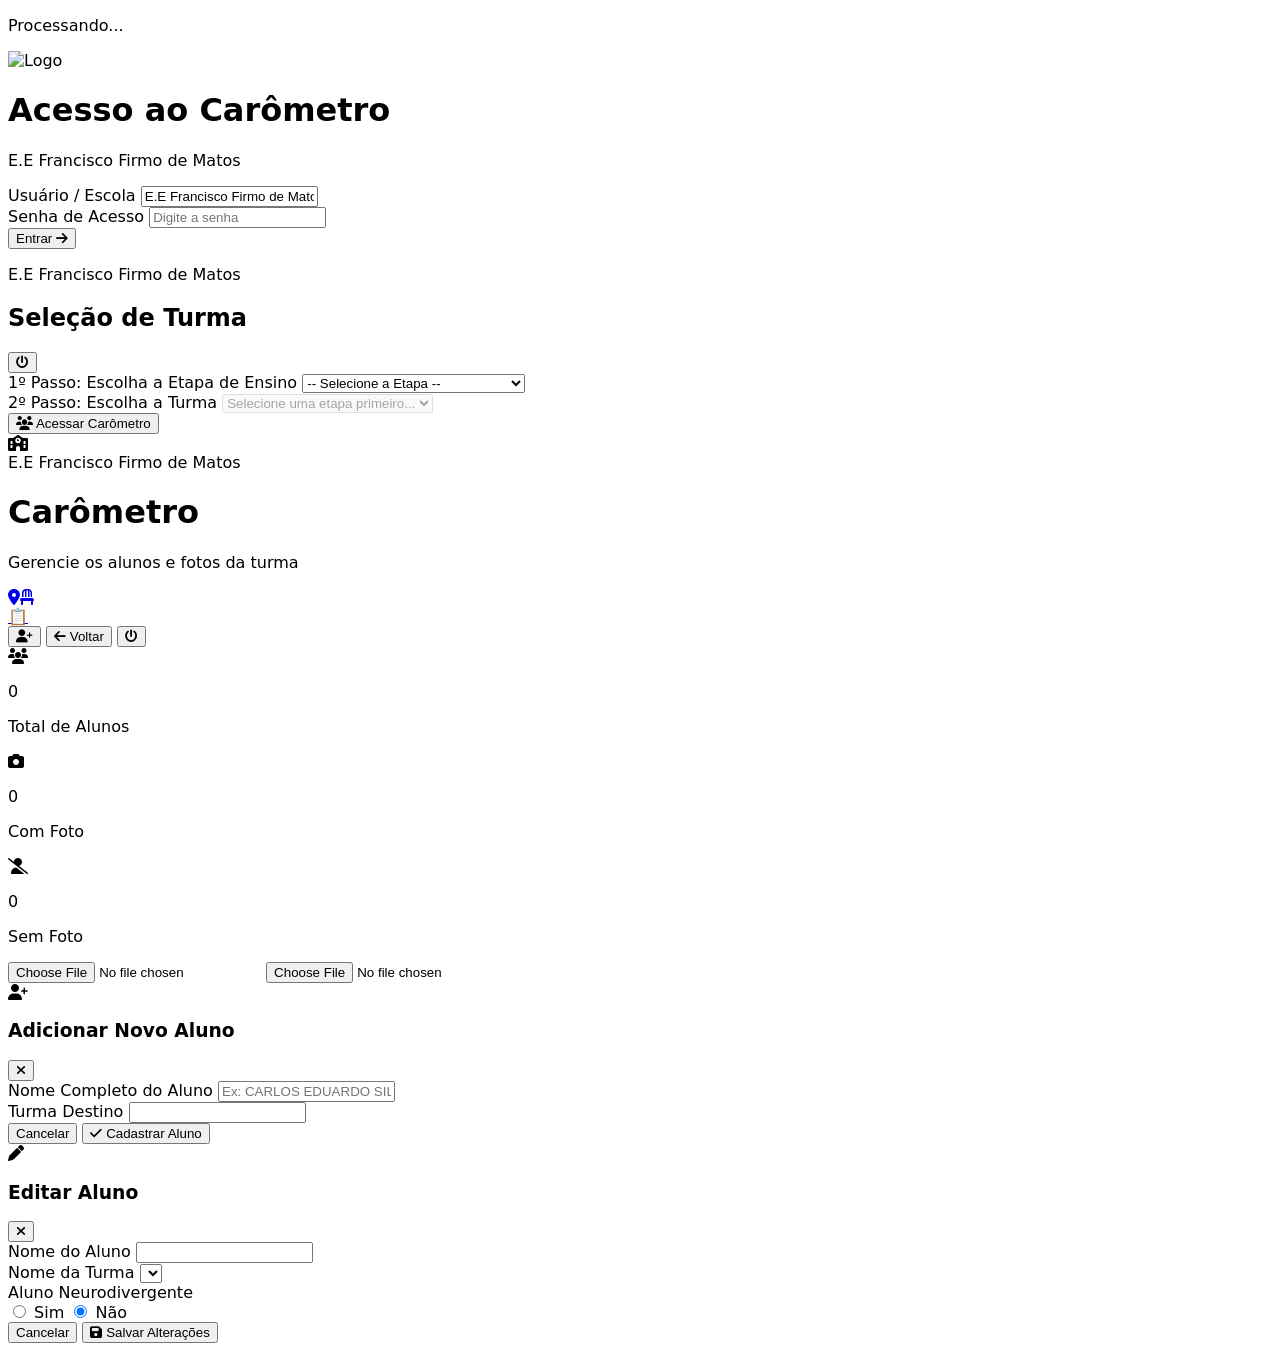
==== commit 91dba2fb: "Update print statement from 'Hello' to 'Goodbye'" ====
--- a/carometro.html
+++ b/carometro.html
@@ -165,7 +165,7 @@
                         <!-- ÍCONE: MAPEAMENTO DE SALA -->
                         <a id="btn-mapeamento" href="#" title="Mapeamento de Sala">
                             <div class="w-10 h-10 rounded-full bg-rose-600 hover:bg-rose-700 active:bg-rose-800 text-white flex items-center justify-center transition shadow-sm text-lg">
-                                <i class="fa-solid fa-location-dot"></i>
+                                <i class="fa-solid fa-location-dot">🪑</i>
                             </div>
                         </a>
                         <!-- ÍCONE: DIÁRIO DE BORDO -->
@@ -183,7 +183,6 @@
                         </button>
                         <button onclick="efetuarLogout()" class="bg-red-600/90 hover:bg-red-600 active:bg-red-700 px-3.5 py-2.5 rounded-xl transition font-semibold text-xs sm:text-sm flex items-center gap-2">
                             <i class="fa-solid fa-power-off"></i>
-                            <span>Sair</span>
                         </button>
                     </div>
                 </div>
@@ -803,4 +802,4 @@
         }
     </script>
 </body>
-</html>+</html>
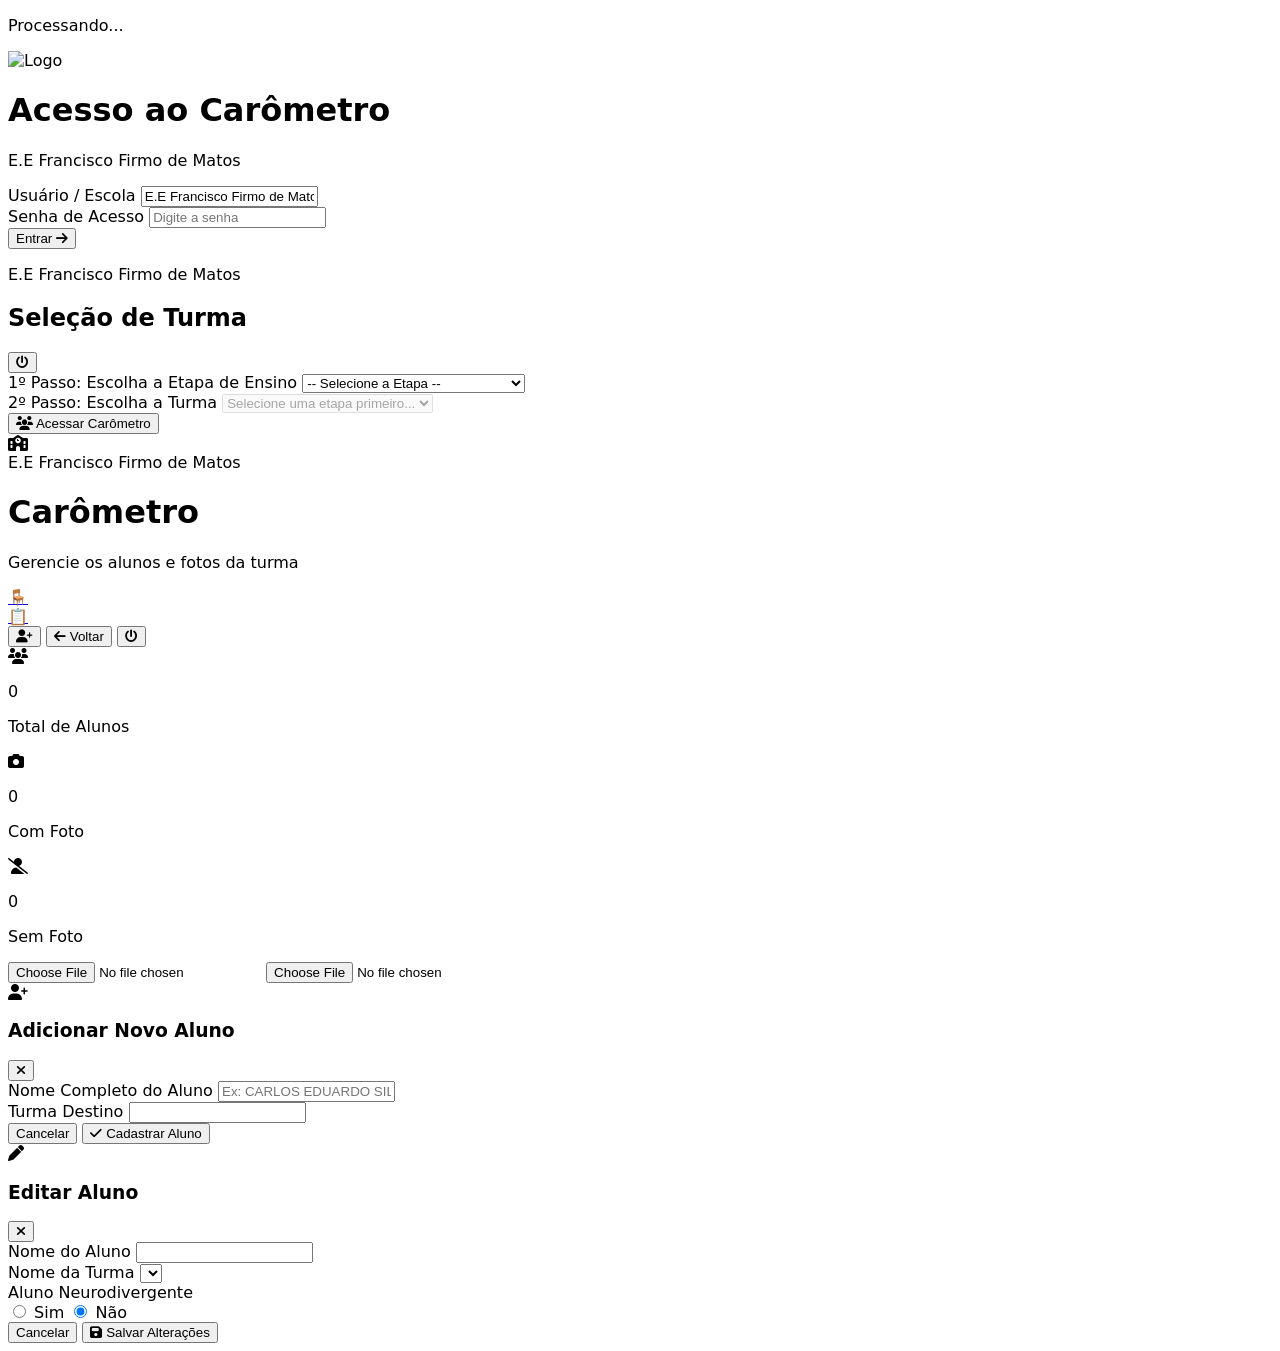
==== commit 296a951e: "Update carometro.html" ====
--- a/carometro.html
+++ b/carometro.html
@@ -165,7 +165,7 @@
                         <!-- ÍCONE: MAPEAMENTO DE SALA -->
                         <a id="btn-mapeamento" href="#" title="Mapeamento de Sala">
                             <div class="w-10 h-10 rounded-full bg-rose-600 hover:bg-rose-700 active:bg-rose-800 text-white flex items-center justify-center transition shadow-sm text-lg">
-                                <i class="fa-solid fa-location-dot">🪑</i>
+                                🪑
                             </div>
                         </a>
                         <!-- ÍCONE: DIÁRIO DE BORDO -->
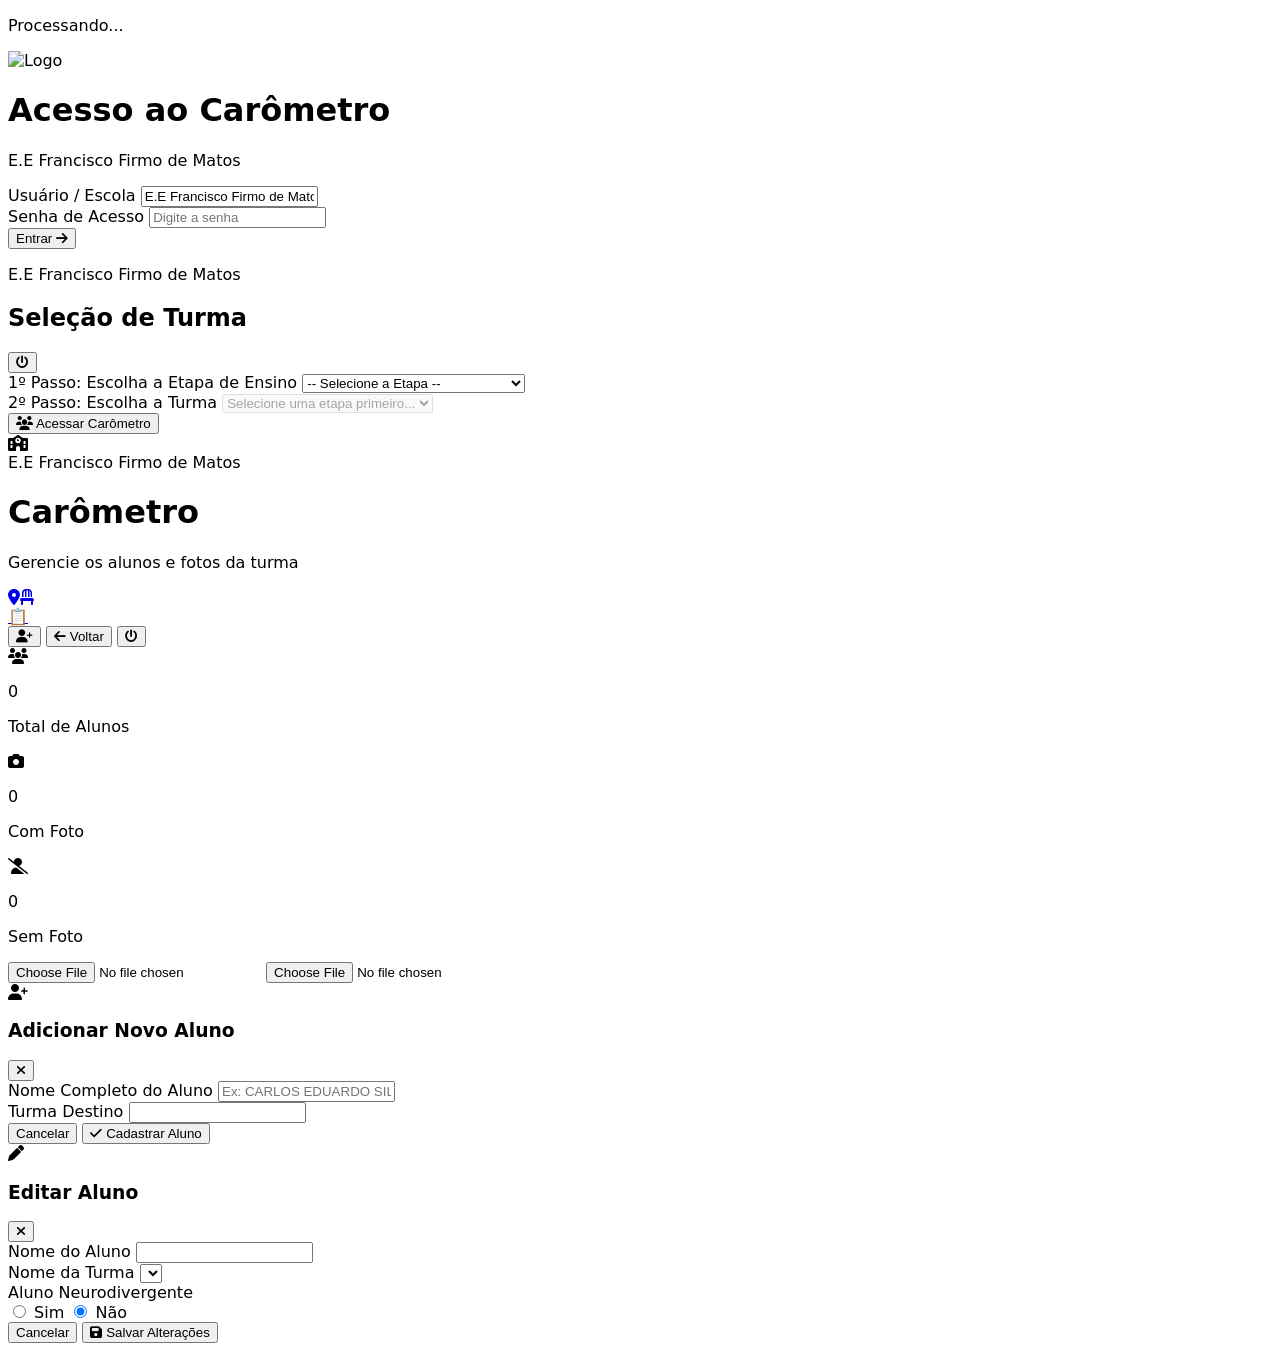
==== commit b056080f: "Update carometro.html" ====
--- a/carometro.html
+++ b/carometro.html
@@ -165,7 +165,7 @@
                         <!-- ÍCONE: MAPEAMENTO DE SALA -->
                         <a id="btn-mapeamento" href="#" title="Mapeamento de Sala">
                             <div class="w-10 h-10 rounded-full bg-rose-600 hover:bg-rose-700 active:bg-rose-800 text-white flex items-center justify-center transition shadow-sm text-lg">
-                                🪑
+                               <i class="fa-solid fa-location-dot">🪑</i>
                             </div>
                         </a>
                         <!-- ÍCONE: DIÁRIO DE BORDO -->
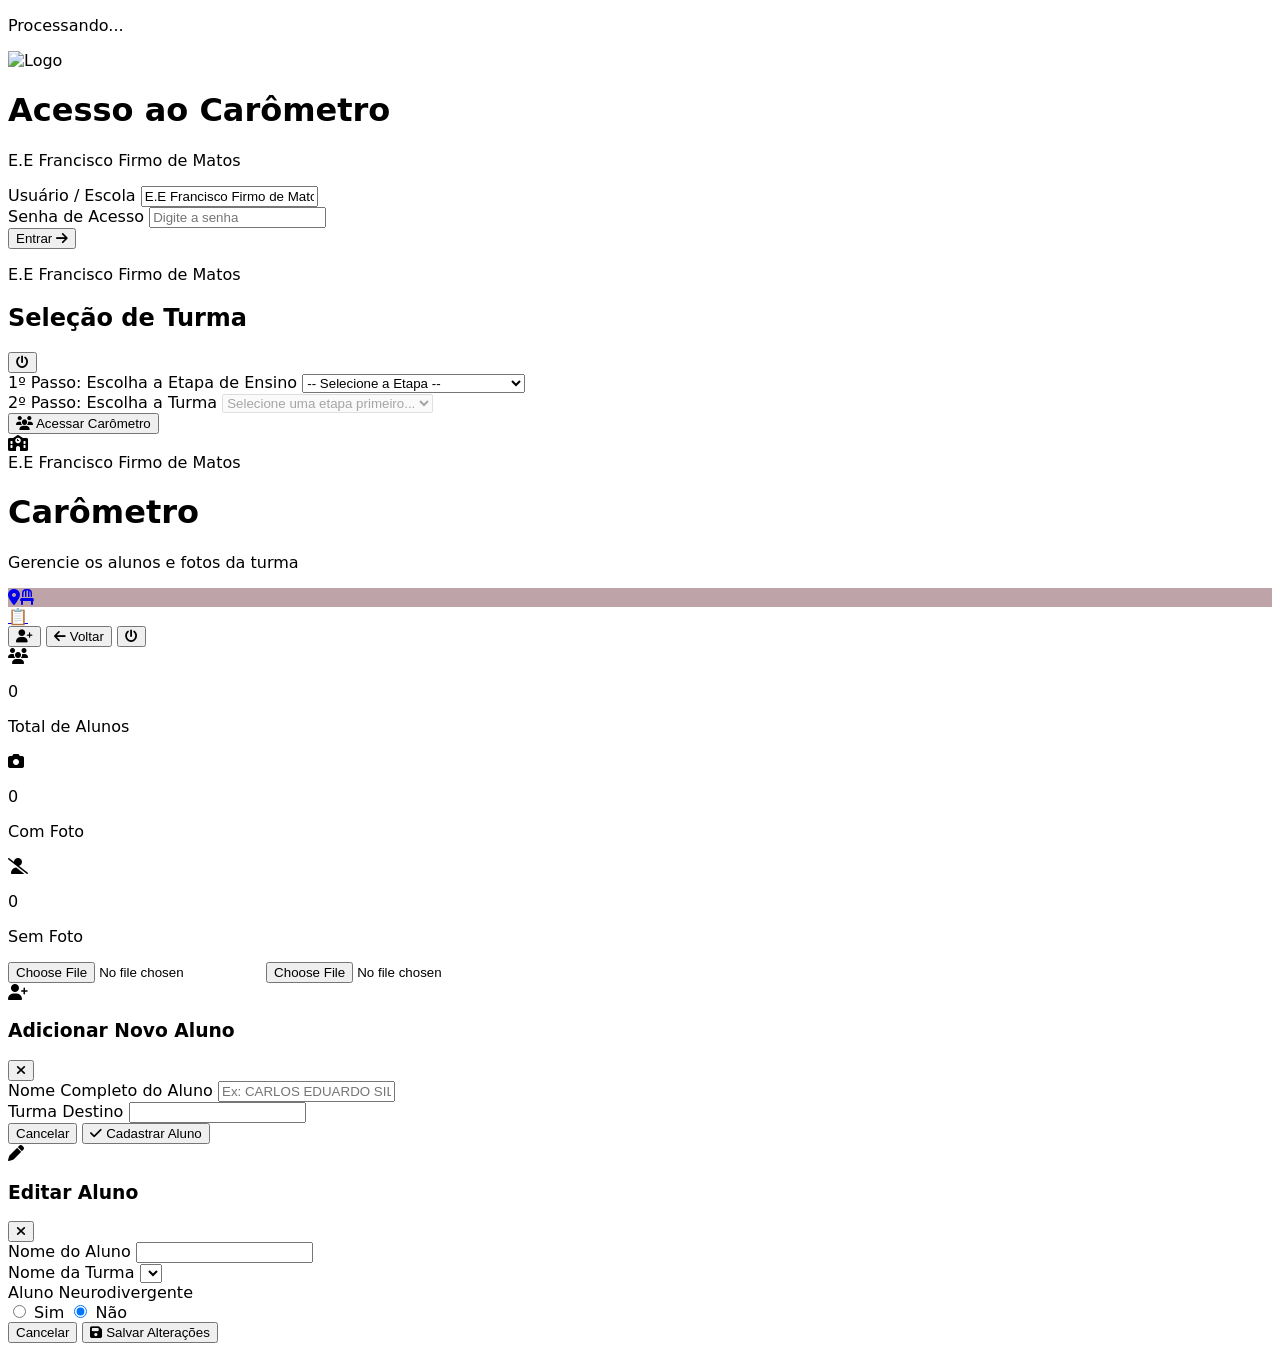
==== commit 734d57b9: "Update carometro.html" ====
--- a/carometro.html
+++ b/carometro.html
@@ -164,7 +164,7 @@
                     <div class="flex items-center gap-2 flex-wrap">
                         <!-- ÍCONE: MAPEAMENTO DE SALA -->
                         <a id="btn-mapeamento" href="#" title="Mapeamento de Sala">
-                            <div class="w-10 h-10 rounded-full bg-rose-600 hover:bg-rose-700 active:bg-rose-800 text-white flex items-center justify-center transition shadow-sm text-lg">
+                            <div class="w-10 h-10 rounded-full bg-rose-600 hover:bg-rose-700 active:bg-rose-800 text-white flex items-center justify-center transition shadow-sm text-lg" style="background-color: rgb(190 163 169)">
                                <i class="fa-solid fa-location-dot">🪑</i>
                             </div>
                         </a>
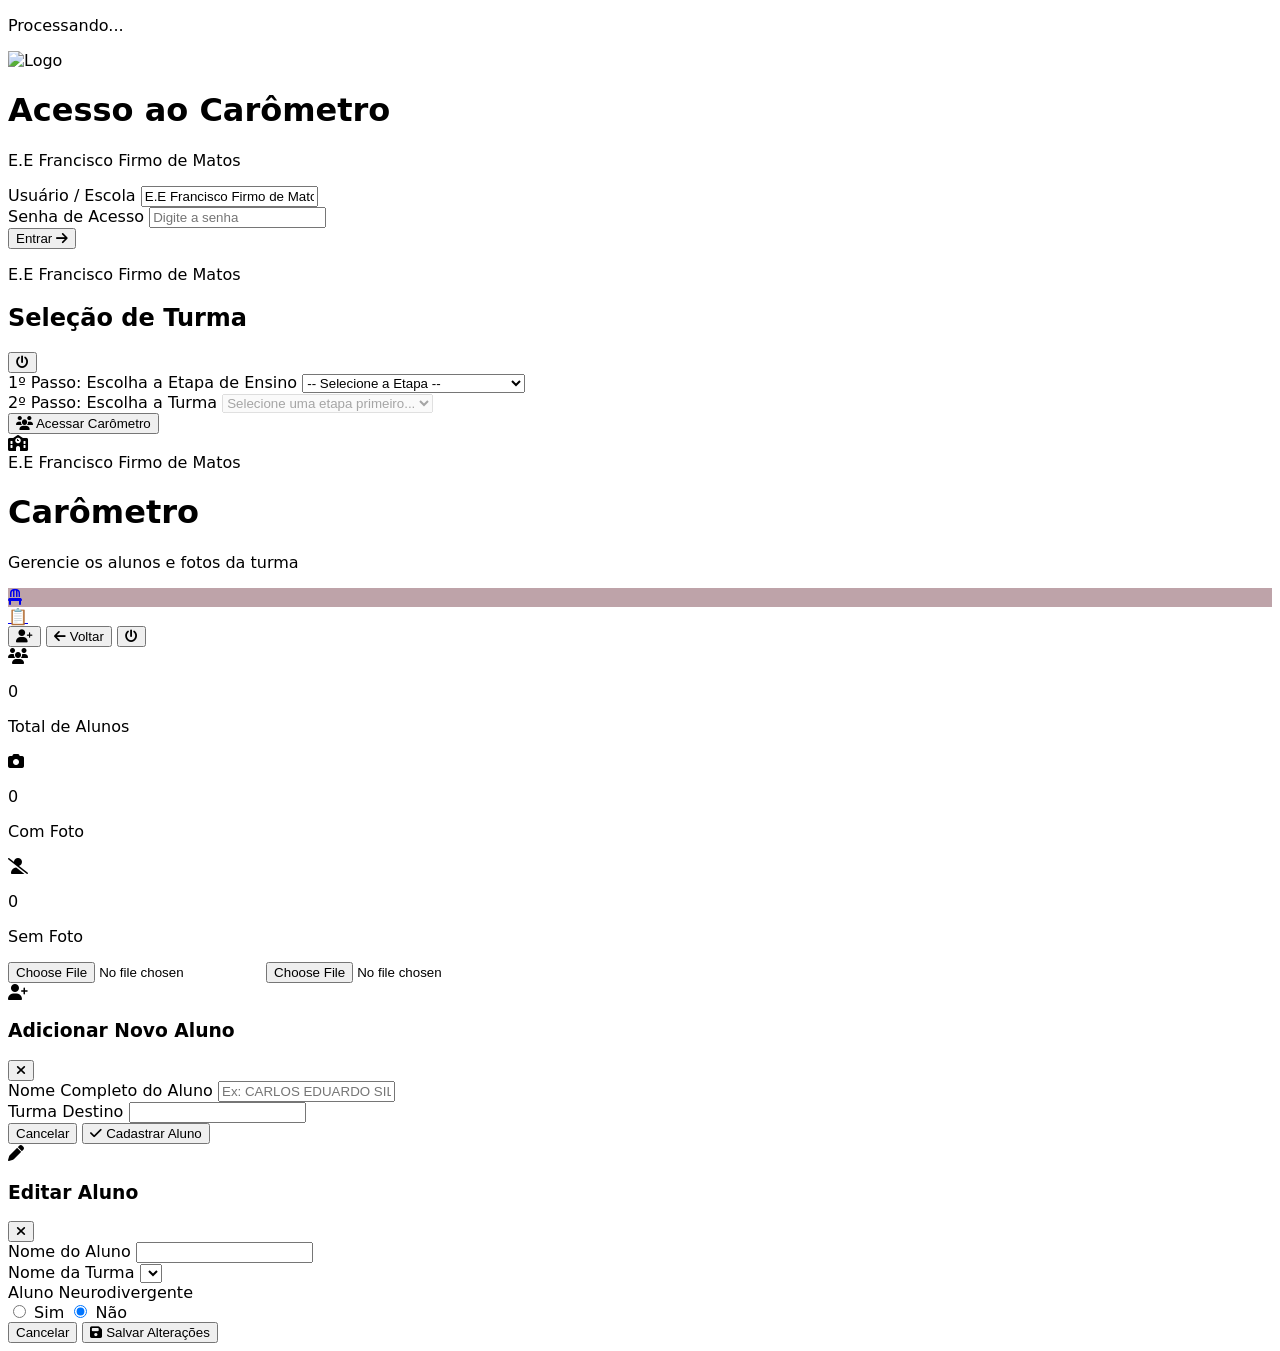
==== commit 5822b9ea: "Update carometro.html" ====
--- a/carometro.html
+++ b/carometro.html
@@ -165,7 +165,7 @@
                         <!-- ÍCONE: MAPEAMENTO DE SALA -->
                         <a id="btn-mapeamento" href="#" title="Mapeamento de Sala">
                             <div class="w-10 h-10 rounded-full bg-rose-600 hover:bg-rose-700 active:bg-rose-800 text-white flex items-center justify-center transition shadow-sm text-lg" style="background-color: rgb(190 163 169)">
-                               <i class="fa-solid fa-location-dot">🪑</i>
+                               <i class="fa-solid ">🪑</i>
                             </div>
                         </a>
                         <!-- ÍCONE: DIÁRIO DE BORDO -->
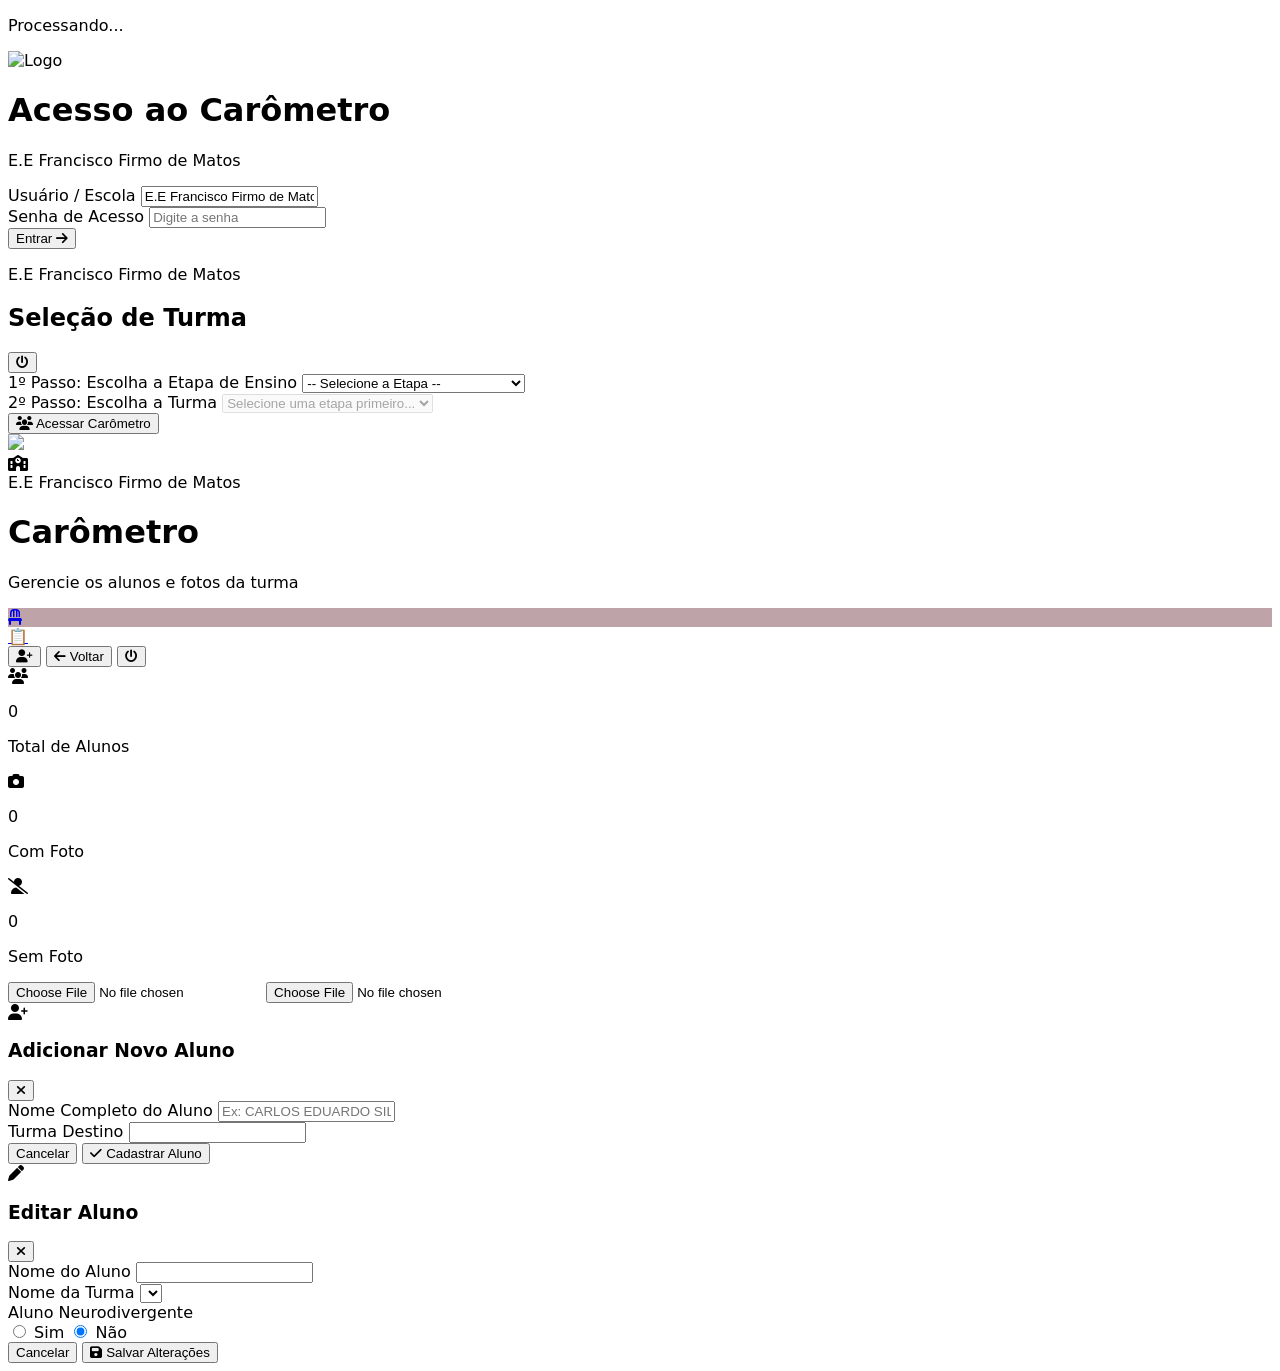
==== commit 2dc2ce0f: "Update carometro.html" ====
--- a/carometro.html
+++ b/carometro.html
@@ -141,6 +141,9 @@
                     Acessar Carômetro
                 </button>
             </div>
+        </div>
+        <div id="contador">
+            <img src="https://hitscounter.dev/api/hit?url=https%3A%2F%2Ffilosofocomputacional.github.io%2Fsite%2Fcarometro&label=E.E.+FFM&icon=binoculars&color=%23e0e2e6&message=&style=plastic&tz=America%2FSao_Paulo">
         </div>
     </div>
     <!-- =====================================================
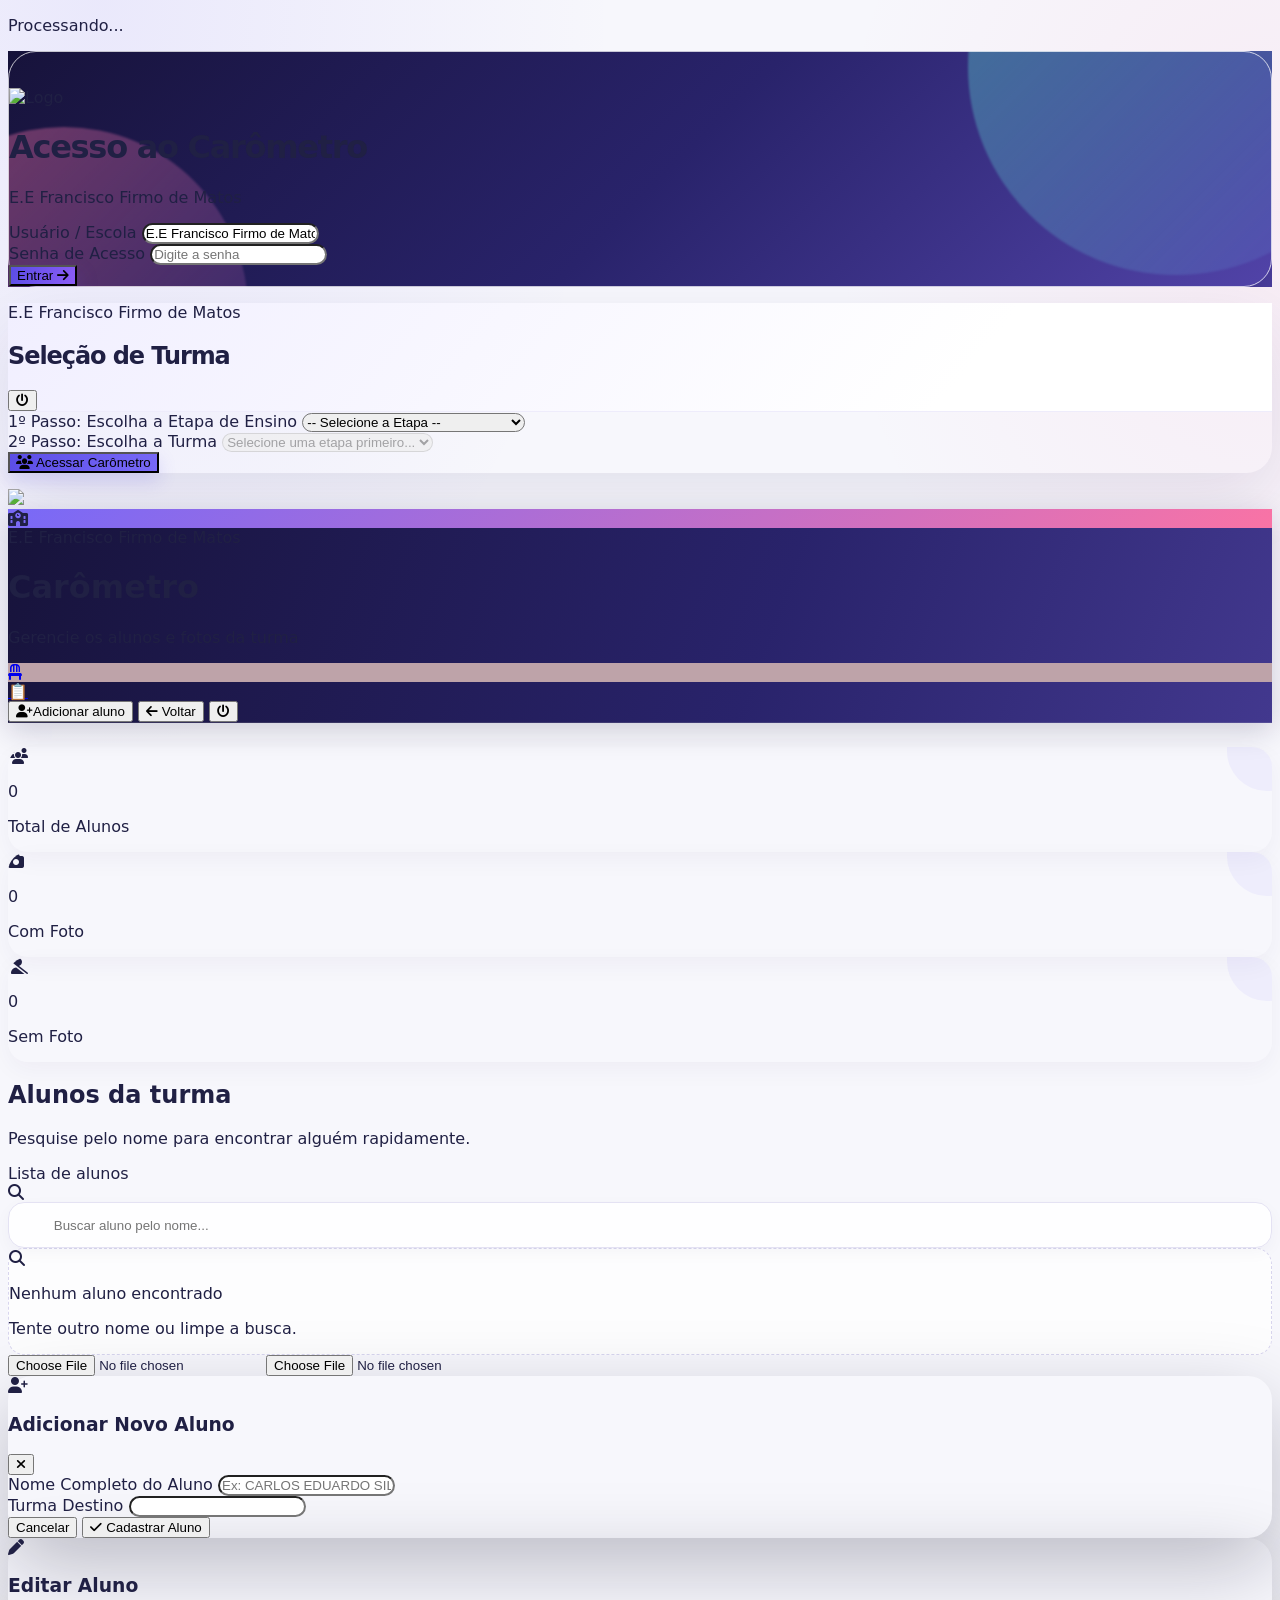
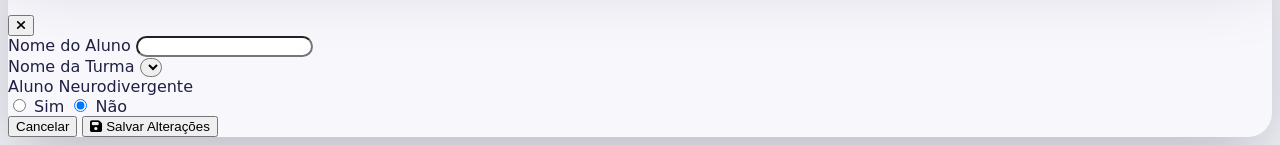
==== commit 0ddc498a: "Update carometro.html" ====
--- a/carometro.html
+++ b/carometro.html
@@ -64,6 +64,116 @@
         button, select, input {
             -webkit-tap-highlight-color: transparent;
         }
+
+        /* Identidade visual criativa — camada de apresentação sem alterar os fluxos existentes */
+        :root {
+            --brand-950: #17133b;
+            --brand-800: #29236b;
+            --brand-600: #5b4de6;
+            --brand-500: #7869f7;
+            --accent: #f973a5;
+            --mint: #5eead4;
+            --surface: #ffffff;
+            --ink: #202044;
+        }
+        body {
+            color: var(--ink);
+            background:
+                radial-gradient(ellipse at 8% 0%, rgba(120,105,247,.10), transparent 32rem),
+                radial-gradient(ellipse at 100% 12%, rgba(249,115,165,.09), transparent 28rem),
+                #f7f7fc;
+        }
+        button, input, select { transition: border-color .18s ease, box-shadow .18s ease, background-color .18s ease, transform .18s ease; }
+        button:focus-visible, a:focus-visible, input:focus-visible, select:focus-visible {
+            outline: 3px solid rgba(120,105,247,.45); outline-offset: 3px;
+        }
+        #tela-login {
+            position: relative; isolation: isolate; overflow: hidden;
+            background: linear-gradient(135deg, #17133b 0%, #29236b 52%, #5143a8 100%) !important;
+        }
+        #tela-login::before, #tela-login::after {
+            content: ""; position: absolute; z-index: -1; border-radius: 999px; pointer-events: none;
+            filter: blur(1px); opacity: .8;
+        }
+        #tela-login::before { width: 26rem; height: 26rem; top: -12rem; right: -7rem; background: linear-gradient(135deg, rgba(94,234,212,.55), rgba(120,105,247,.12)); }
+        #tela-login::after { width: 23rem; height: 23rem; bottom: -13rem; left: -8rem; background: linear-gradient(135deg, rgba(249,115,165,.55), rgba(120,105,247,.12)); }
+        #tela-login > div {
+            border: 1px solid rgba(255,255,255,.75) !important;
+            border-radius: 1.75rem !important; box-shadow: 0 30px 90px rgba(10,8,45,.32) !important;
+        }
+        #tela-login > div > div:first-child { padding-top: 2.25rem; }
+        #tela-login h1 { letter-spacing: -.04em; }
+        #tela-login img { object-fit: cover; }
+        #tela-login button[type="submit"] {
+            background: linear-gradient(110deg, #5b4de6, #8b5cf6) !important;
+            box-shadow: 0 10px 22px rgba(91,77,230,.22);
+        }
+        #tela-login button[type="submit"]:hover { transform: translateY(-1px); box-shadow: 0 14px 26px rgba(91,77,230,.3); }
+        #tela-selecao > div:first-child {
+            border-radius: 1.6rem; box-shadow: 0 24px 70px rgba(38,33,91,.10);
+        }
+        #tela-selecao > div:first-child > div:first-child {
+            background: linear-gradient(130deg, #f1efff, #fff 75%);
+            border-bottom: 1px solid #eeecfb;
+        }
+        #tela-selecao h2 { letter-spacing: -.045em; }
+        #tela-selecao button:not([title="Sair"]) {
+            background: linear-gradient(110deg, #5b4de6, #7869f7) !important;
+            box-shadow: 0 8px 18px rgba(91,77,230,.18);
+        }
+        #tela-carometro header {
+            background: linear-gradient(110deg, #17133b 0%, #29236b 60%, #42388e 100%) !important;
+            box-shadow: 0 8px 28px rgba(23,19,59,.18);
+            border-bottom: 1px solid rgba(255,255,255,.12);
+        }
+        #tela-carometro header .bg-blue-600 { background: linear-gradient(135deg, #7869f7, #f973a5) !important; }
+        #tela-carometro main { padding-top: 1.5rem; }
+        #tela-carometro main > .grid:first-child > div {
+            position: relative; overflow: hidden; border-radius: 1.25rem;
+            box-shadow: 0 8px 24px rgba(38,33,91,.045); transition: transform .2s ease, box-shadow .2s ease;
+        }
+        #tela-carometro main > .grid:first-child > div:hover { transform: translateY(-2px); box-shadow: 0 14px 30px rgba(38,33,91,.09); }
+        #tela-carometro main > .grid:first-child > div::after {
+            content: ""; position: absolute; width: 5rem; height: 5rem; right: -2.2rem; top: -2.2rem;
+            border-radius: 50%; background: rgba(120,105,247,.07);
+        }
+        #grid-alunos { align-items: stretch; }
+        .aluno-card {
+            min-width: 0; border-radius: 1.35rem !important; border-color: #e8e7f4 !important;
+            box-shadow: 0 7px 20px rgba(38,33,91,.045) !important; position: relative; overflow: hidden;
+        }
+        .aluno-card::before {
+            content: ""; position: absolute; top: 0; left: 0; right: 0; height: 4px;
+            background: linear-gradient(90deg, #7869f7, #f973a5, #5eead4); opacity: .85;
+        }
+        .aluno-card:hover { transform: translateY(-4px); box-shadow: 0 18px 32px rgba(38,33,91,.12) !important; }
+        .aluno-card h4 { overflow-wrap: anywhere; }
+        .aluno-card button { min-width: 2.35rem; min-height: 2.35rem; }
+        .aluno-card button:hover { transform: translateY(-1px); }
+        #modal-novo-aluno > div, #modal-edicao > div { border-radius: 1.5rem; box-shadow: 0 28px 80px rgba(12,10,40,.25); }
+        #modal-novo-aluno input, #modal-edicao input:not([type="radio"]), #modal-edicao select,
+        #tela-login input, #tela-selecao select { border-radius: .9rem; }
+        #busca-alunos {
+            width: 100%; min-width: 0; background: rgba(255,255,255,.92); border: 1px solid #e4e2f3;
+            border-radius: 1rem; padding: .9rem 1rem .9rem 2.8rem; color: #202044;
+            box-shadow: 0 5px 16px rgba(38,33,91,.035);
+        }
+        #busca-alunos:focus { border-color: #7869f7; box-shadow: 0 0 0 4px rgba(120,105,247,.12); outline: none; }
+        #estado-busca { border: 1px dashed #d8d5ee; background: rgba(255,255,255,.7); border-radius: 1rem; }
+        #contador { margin-top: 1rem; }
+        #contador img { max-width: 100%; height: auto; }
+        @media (max-width: 640px) {
+            #tela-carometro header .max-w-7xl { padding-top: .9rem; padding-bottom: .9rem; }
+            #tela-carometro header .flex.items-center.gap-2.flex-wrap { gap: .45rem; }
+            #tela-carometro header button, #tela-carometro header a { flex-shrink: 0; }
+            #tela-carometro main { padding: 1rem .85rem; }
+            #grid-alunos { gap: .85rem; }
+            .aluno-card { padding: 1rem !important; min-height: 0 !important; }
+        }
+        @media (prefers-reduced-motion: reduce) {
+            *, *::before, *::after { scroll-behavior: auto !important; animation-duration: .01ms !important; animation-iteration-count: 1 !important; transition-duration: .01ms !important; }
+        }
+
     </style>
 </head>
 <body class="bg-slate-50 min-h-screen text-slate-800">
@@ -81,7 +191,7 @@
         <div class="w-full max-w-sm sm:max-w-md bg-white rounded-2xl shadow-2xl border border-white/10 overflow-hidden">
             <div class="px-6 sm:px-8 pt-8 pb-5 text-center">
                 <div class="mx-auto mb-4 w-16 h-16 rounded-2xl bg-blue-50 border border-blue-100 flex items-center justify-center overflow-hidden p-1 shadow-sm">
-                   <img src="https://encrypted-tbn0.gstatic.com/images?q=tbn:ANd9GcTEu6XYfBX6dLECkxfarfPyb2WfE9KQSWr1B8WeCshx2w&s" class="relative h-20 w-20 rounded-full border-4 border-white shadow-lg" alt="Logo">
+                   <img src="https://encrypted-tbn0.gstatic.com/images?q=tbn:ANd9GcTEu6XYfBX6dLECkxfarfPyb2WfE9KQSWr1B8WeCshx2w&s" class="relative h-20 w-20 rounded-full border-4 border-white shadow-lg" style="max-width: none" alt="Logo">
                 </div>
                 <h1 class="text-xl sm:text-2xl font-bold text-slate-900">Acesso ao Carômetro</h1>
                 <p class="text-sm text-slate-500 mt-1">E.E Francisco Firmo de Matos</p>
@@ -178,7 +288,7 @@
                             </div>
                         </a>
                         <button onclick="abrirModalNovoAluno()" class="bg-emerald-600 hover:bg-emerald-700 active:bg-emerald-800 px-3.5 py-2.5 rounded-xl transition font-semibold text-xs sm:text-sm flex items-center gap-2 text-white shadow-sm">
-                            <i class="fa-solid fa-user-plus text-xs"></i>
+                            <i class="fa-solid fa-user-plus text-xs"></i><span>Adicionar aluno</span>
                         </button>
                         <button onclick="voltarParaSelecao()" class="bg-white/10 hover:bg-white/15 active:bg-white/20 px-3.5 py-2.5 rounded-xl transition font-semibold text-xs sm:text-sm flex items-center gap-2">
                             <i class="fa-solid fa-arrow-left"></i>
@@ -223,8 +333,27 @@
                     </div>
                 </div>
             </div>
+            <!-- BUSCA RÁPIDA DE ALUNOS -->
+            <section class="mb-5" aria-label="Busca de alunos">
+                <div class="flex flex-col sm:flex-row sm:items-center justify-between gap-3 mb-3">
+                    <div>
+                        <h2 class="text-base font-extrabold text-slate-900 tracking-tight">Alunos da turma</h2>
+                        <p class="text-xs text-slate-500 mt-1">Pesquise pelo nome para encontrar alguém rapidamente.</p>
+                    </div>
+                    <span id="meta-resultados" class="inline-flex items-center self-start sm:self-auto rounded-full px-3 py-1.5 text-xs font-bold text-violet-700 bg-violet-50 border border-violet-100" aria-live="polite">Lista de alunos</span>
+                </div>
+                <div class="relative">
+                    <i class="fa-solid fa-magnifying-glass absolute left-4 top-1/2 -translate-y-1/2 text-violet-400" aria-hidden="true"></i>
+                    <input id="busca-alunos" type="search" placeholder="Buscar aluno pelo nome..." autocomplete="off" aria-label="Buscar aluno pelo nome" oninput="filtrarAlunosNaTela()">
+                </div>
+            </section>
             <!-- GRID DE CARDS DOS ALUNOS -->
             <div id="grid-alunos" class="grid grid-cols-1 sm:grid-cols-2 md:grid-cols-3 lg:grid-cols-5 gap-5"></div>
+            <div id="estado-busca" class="hidden mt-4 p-8 text-center" role="status">
+                <i class="fa-solid fa-magnifying-glass text-2xl text-violet-300 mb-3" aria-hidden="true"></i>
+                <p class="font-bold text-slate-700">Nenhum aluno encontrado</p>
+                <p class="text-sm text-slate-500 mt-1">Tente outro nome ou limpe a busca.</p>
+            </div>
         </main>
     </div>
     <!-- INPUTS ESCONDIDOS DE ARQUIVO -->
@@ -525,6 +654,26 @@
             return "";
         }
         
+        /* ================= BUSCA LOCAL DE ALUNOS ================= */
+        function filtrarAlunosNaTela() {
+            const campo = document.getElementById("busca-alunos");
+            const grid = document.getElementById("grid-alunos");
+            const estado = document.getElementById("estado-busca");
+            const etiqueta = document.getElementById("meta-resultados");
+            if (!campo || !grid) return;
+
+            const termo = campo.value.trim().toLocaleLowerCase("pt-BR");
+            const cards = Array.from(grid.querySelectorAll(".aluno-card"));
+            let visiveis = 0;
+            cards.forEach(card => {
+                const corresponde = (card.dataset.nomeBusca || "").includes(termo);
+                card.classList.toggle("hidden", !corresponde);
+                if (corresponde) visiveis++;
+            });
+            if (estado) estado.classList.toggle("hidden", !(cards.length && visiveis === 0));
+            if (etiqueta) etiqueta.textContent = termo ? `${visiveis} de ${cards.length} aluno(s)` : `${cards.length} aluno(s) na lista`;
+        }
+
         /* ================= CARREGAR ALUNOS ================= */
         async function carregarAlunos(nomeTurma) {
             mostrarLoading("Carregando alunos da turma...");
@@ -546,6 +695,10 @@
                 
                 const grid = document.getElementById("grid-alunos");
                 grid.innerHTML = "";
+                const busca = document.getElementById("busca-alunos");
+                if (busca) busca.value = "";
+                const estadoBusca = document.getElementById("estado-busca");
+                if (estadoBusca) estadoBusca.classList.add("hidden");
                 
                 if (alunos.length === 0) {
                     grid.innerHTML = `
@@ -562,6 +715,7 @@
                 alunos.forEach(aluno => {
                     const card = document.createElement("div");
                     card.className = "aluno-card bg-white p-5 rounded-2xl border border-slate-200 shadow-sm hover:border-blue-200 hover:shadow-md transition-all duration-200 flex flex-col items-center justify-between text-center min-h-[300px]";
+                    card.dataset.nomeBusca = `${aluno.student_name || ""} ${aluno.class_name || ""}`.toLocaleLowerCase("pt-BR");
                     const isNeuro = Boolean(aluno.neurodivergente);
                     
                     let areaFoto = "";
@@ -621,6 +775,7 @@
                     `;
                     grid.appendChild(card);
                 });
+                filtrarAlunosNaTela();
             } catch (err) {
                 alert("Erro ao buscar alunos: " + err.message);
             } finally {
